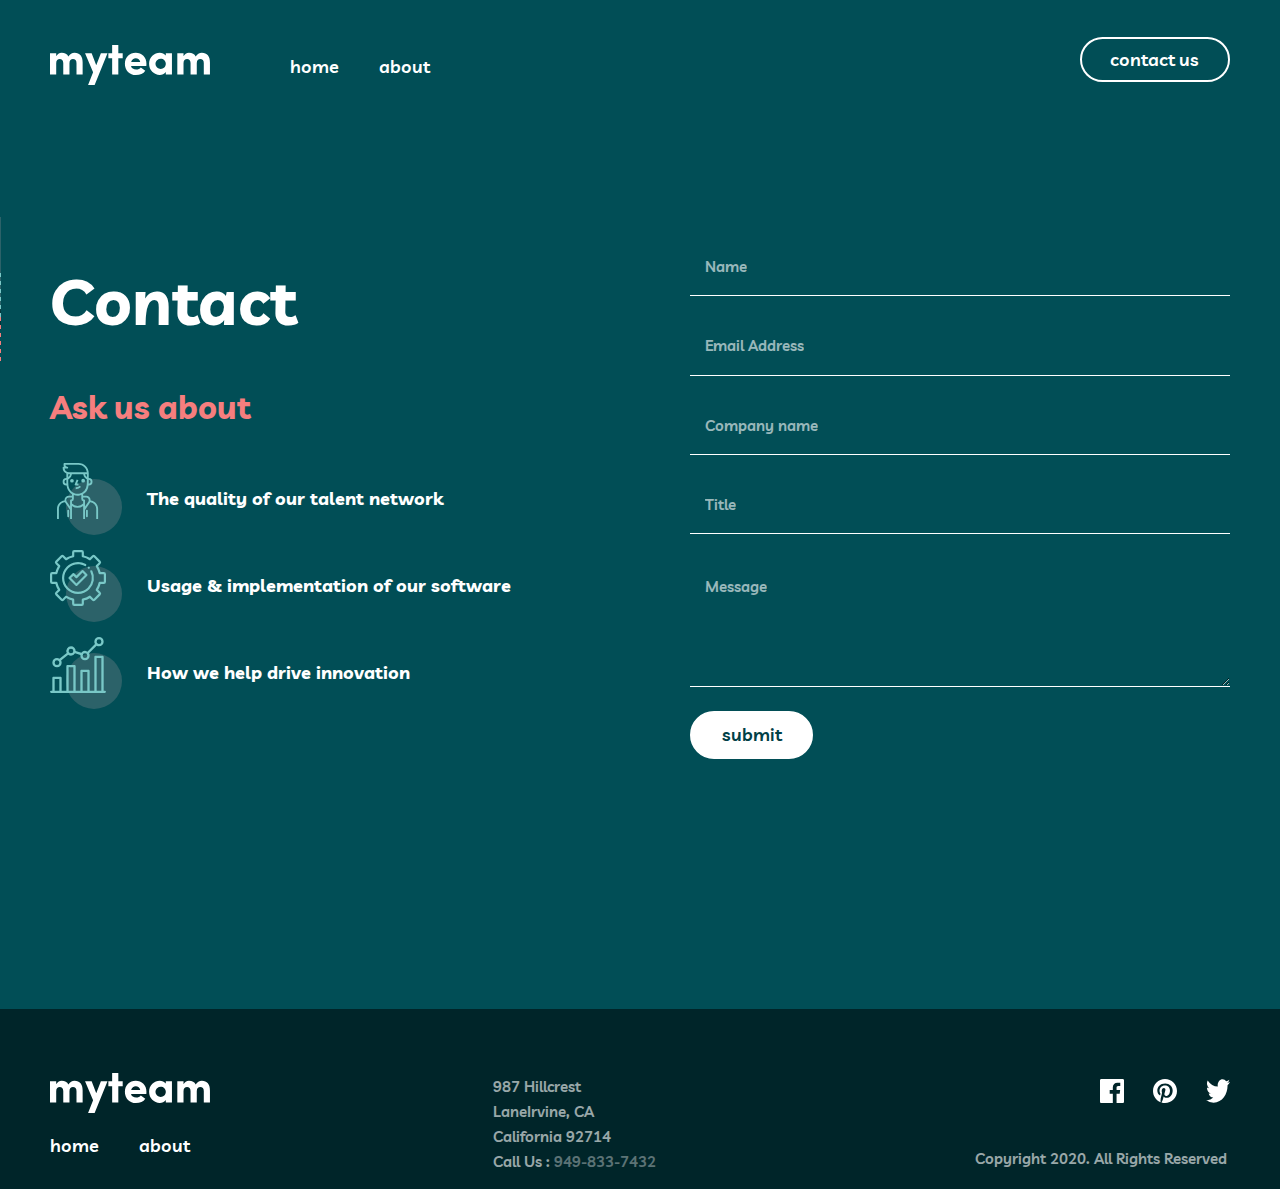
==== contact.html @ 978ab303 "add some changes" ====
<!DOCTYPE html>
<html lang="en">

<head>
  <meta charset="UTF-8">
  <meta http-equiv="X-UA-Compatible" content="IE=edge">
  <meta name="viewport" content="width=device-width, initial-scale=1.0">
  <meta name="keywords" content="fylo fylo.com  failo filo">
  <meta name="author" content="Donijohn Jhons">
  <meta name="description" content="the platform where you can find right people to your command">
  <title>Fylo</title>
  <link rel="icon" type="image/svg" href="./img/site-logo.svg">
  <link rel="stylesheet" href="style/normalize.css">
  <link rel="stylesheet" href="style/main.min.css">
  <!-- <link rel="stylesheet" href="style/main.css"> -->
</head>

<body>
  <!-- HEADER   -->
  <header class="header-wrapper contact-page-header">
    <div class="header-wrapper__container container">
      <h1 class="site-heading-hidden">"My team" site heading</h1>
      <div class="header-wrapper__header-inner header-inner">
        <div class="header-inner__logo-nav-wrapper logo-nav-wrapper">
          <a class="logo-nav-wrapper__site-logo-link site-logo-link " href="index.html">
            <img class="logo-nav-wrapper__site-logo site-logo" src="./img/logo.svg" alt="site logo" width="160"
              height="40">
          </a>
          <nav class="logo-nav-wrapper__navbar navbar">
            <ul class="logo-nav-wrapper-navbar__list navbar-list">
              <li class="logo-nav-wrapper-navbar__list-item navbar-list-item">
                <a class="navbar-list-item-link item-link header-links" href="index.html">home</a>
              </li>

              <li class="logo-nav-wrapper-navbar__list-item navbar-list-item">
                <a class="navbar-list-item-link item-link header-links" href="directory.html">about</a>
              </li>

            </ul>
          </nav>
        </div>
        <div class="header-inner__btn-wrapper btn-wrapper">
          <a class="btn-wrapper__btn header-btn header-links" href="contact.html">contact us</a>
        </div>
      </div>
    </div>
  </header>
  <!-- //HEADER   -->


  <!-- CONTACT-US -->
  <main class="site-main">
    <section class="contact-wrapper">
      <div class="contact-wrapper__container container">
        <div class="contact-wrapper__inner contact-inner">
          <div class="contact-inner__ask-wrapper ask-wrapper">
            <h3 class="ask-wrapper__heading ask-heading">Contact</h3>
            <p class="ask-wrapper__info ask-info">Ask us about</p>

            <ul class="ask-wrapper__list ask-list">
              <li class="ask-list__item ask-item name-item">
                <img class="ask-item__img ask-img" src="./img/bteam-experiance.svg" alt="quality" width="72"
                  height="72">
                <p class="ask-list__content ask-content">The quality of our talent network</p>
              </li>

              <li class="ask-list__item ask-item">
                <img class="ask-item__img ask-img" src="./img/bteam-proccess.svg" alt="software" width="72" height="72">
                <p class="ask-list__content ask-content">Usage & implementation of our software</p>
              </li>

              <li class="ask-list__item ask-item">
                <img class="ask-item__img ask-img" src="./img/bteam-productivity.svg" alt="productivity" width="72"
                  height="72">
                <p class="ask-list__content ask-content">How we help drive innovation</p>
              </li>
            </ul>
          </div>

          <div class="contact-inner__form-wrapper form-wrapper">
            <form action="https://echo.htmlacademy.ru/" class="form-wrapper__form-inner form-inner">
              <label class="form-inner__name-label name-label" for="name">
                <input class="name-label__name-input all-input" id="name" type="text" placeholder="Name" name="name"
                  required>
              </label>

              <label class="form-inner__email-label email-label" for="email">
                <input class="email-label__email-input email-input all-input" id="email" type="email"
                  placeholder="Email Address" name="email" required>
              </label>

              <label class="form-inner__company-name-label " for="comp-name">
                <input class="company-name-label__comp-name-input comp-name-input all-input" id="comp-name" type="text"
                  placeholder="Company name" name="comp-name" required>
              </label>

              <label class="form-inner__title-label title-label" for="title">
                <input class="title-label__title-input title-input all-input" id="title" type="text" placeholder="Title"
                  name="title">
              </label>

              <label class="form-inner__message-label message-label" for="message">
                <textarea class="message-label__message-area message-area all-input" id="message" name="message"
                  cols="5" rows="5" placeholder="Message"></textarea>
              </label>

              <button class="form-inner__btn form-btn" type="submit">
                <span class="form-inner__btn--submit btn-submit">submit</span>
              </button>
            </form>
          </div>
        </div>
      </div>
      <div class="contact-page-bottom-bgimg"></div>
    </section>
  </main>
  <!-- //CONTACT-US -->

  <!-- FOOTER   -->
  <footer class="footer-wrapper">
    <div class="footer-wrapper__container container">
      <div class="footer-wrapper__footer-inner footer-inner">

        <div class="header-inner__logo-nav-wrapper logo-nav-wrapper footer-logo-nav-wrapper">
          <a class="logo-nav-wrapper__site-logo-link site-logo-link " href="index.html">
            <img class="logo-nav-wrapper__site-logo site-logo" src="./img/logo.svg" alt="site logo" width="160"
              height="40">
          </a>
          <nav class="logo-nav-wrapper__navbar navbar">
            <ul class="logo-nav-wrapper-navbar__list navbar-list">
              <li class="logo-nav-wrapper-navbar__list-item navbar-list-item footer-navbar-list-item">
                <a class="navbar-list-item-link item-link header-links" href="index.html">home</a>
              </li>

              <li class="logo-nav-wrapper-navbar__list-item navbar-list-item">
                <a class="navbar-list-item-link item-link header-links" href="directory.html">about</a>
              </li>

            </ul>
          </nav>
        </div>

        <div class="footer-inner__tel-wrapper tel-wrapper">
          <p class="tel-wrapper__tel_num tel_num">987 Hillcrest <br /> LaneIrvine, CA<br>California 92714<br>Call Us :
            <a class="tel-wrapper__tel_num--telephone-number telephone-number tel_num"
              href="tel:949-833-7432">949-833-7432</a>
          </p>
        </div>

        <div class="footer-inner__soc-net-wrapper footer-soc-net-wrapper">
          <ul class="footer-soc-net-wrapper__list soc-net-list">
            <li class="soc-net-list__item soc-net-item">
              <a class="soc-net-item__link soc-net-link" href="https://www.facebook.com/" target="_blank">
                <img class="soc-net-item-link__img soc-net-img" src="./img/facebook.svg" alt="facebook" width="24"
                  height="24">
              </a>
            </li>

            <li class="soc-net-list__item soc-net-item">
              <a class="soc-net-item__link soc-net-link" href="#" target="_blank">
                <img class="soc-net-item-link__img soc-net-img" src="./img/Path.svg" alt="Path" width="24" height="24">
              </a>
            </li>

            <li class="soc-net-list__item soc-net-item">
              <a class="soc-net-item__link soc-net-link" href="https://twitter.com/" target="_blank">
                <img class="soc-net-item-link__img soc-net-img" src="./img/twitter.svg" alt="twitter" width="24"
                  height="24">
              </a>
            </li>

          </ul>

          <p class="footer-soc-net-wrapper__copyrite copyrite tel_num">Copyright 2020. All Rights Reserved</p>
        </div>
      </div>
    </div>
  </footer>
  <!-- //FOOTER -->
---- style/main.min.css ----
@font-face{font-family:Livvic;font-style:normal;font-weight:400;src:url("../fonts/livvic-v11-latin-regular.woff2") format("woff2"),url("../fonts/livvic-v11-latin-regular.woff") format("woff")}@font-face{font-family:Livvic;font-style:normal;font-weight:600;src:url("../fonts/livvic-v11-latin-600.woff2") format("woff2"),url("../fonts/livvic-v11-latin-600.woff") format("woff")}@font-face{font-family:Livvic;font-style:normal;font-weight:700;src:url("../fonts/livvic-v11-latin-700.woff2") format("woff2"),url("../fonts/livvic-v11-latin-700.woff") format("woff")}*{-webkit-box-sizing:border-box;box-sizing:border-box}body{font-family:Livvic}.container{max-width:1220px;padding:0 20px;margin-right:auto;margin-left:auto}ul{list-style-type:none;padding:0}a{text-decoration:none}.header-wrapper{padding-bottom:35px;background-color:#014e56}.site-heading-hidden{display:inline;visibility:hidden}.header-inner{display:-webkit-box;display:-ms-flexbox;display:flex;-webkit-box-pack:justify;-ms-flex-pack:justify;justify-content:space-between}.logo-nav-wrapper{display:-webkit-box;display:-ms-flexbox;display:flex;-webkit-box-pack:center;-ms-flex-pack:center;justify-content:center;-webkit-box-align:center;-ms-flex-align:center;align-items:center}.site-logo{width:160px;height:40px}.navbar-list{display:-webkit-box;display:-ms-flexbox;display:flex}.navbar-list-item:nth-child(1){margin-left:80px}.navbar-list-item:nth-child(2){margin-left:40px}.header-links{font-style:normal;font-weight:600;font-size:18px;line-height:28px;color:#fff}.btn-wrapper{width:150px;height:45px;padding:7px 28px;border:2px solid #fff;border-radius:24px}.directory{width:100%;background-color:#004047;background-image:url("../img/dir-top-bg-img.png");background-repeat:no-repeat;background-position:calc(50% - 715px) top}.directory-wrapper{padding-top:140px;padding-bottom:20px}.dir-bottom-bgimg-wrapper{width:100%;height:100px;background-image:url("../img/dir-bottom-bgimg.png");background-repeat:no-repeat;background-position:calc(50% + 665px) bottom}.all-dir-list-wrapper{display:-webkit-box;display:-ms-flexbox;display:flex;-ms-flex-wrap:wrap;flex-wrap:wrap;-webkit-box-pack:justify;-ms-flex-pack:justify;justify-content:space-between;margin-top:25px}.directory-heading{font-style:normal;font-size:48px;line-height:48px;text-align:center;color:#fff}.directory-list-wrapper{width:350px;height:250px;margin-top:60px;background-color:#012f34;overflow:hidden}.directory-list{width:350px;height:250px;padding-top:35px;padding-left:125px}.drake-wrapper{padding-left:100px}.dir-list-item-hover{width:350px;height:250px;padding:1px 15px 80px 50px;margin-left:-5px}.dir-list-name{margin-bottom:0;font-style:normal;font-size:18px;line-height:28px;color:#79c8c7}.dir-list-prof{margin-top:0;font-size:15px;line-height:25px;color:#fff}.dir-list-img{width:95px;height:95px}.drake{margin-left:25px}.addan{border:2px solid #c4fffe;border-radius:50%}.directory-list:hover{margin-top:-250px;padding-left:0;-webkit-transition:.5s ease;-o-transition:.5s ease;transition:.5s ease}.dir-hidden-name{margin-top:100px;font-style:normal;color:#79c8c7}.hidden-blockq{margin-left:15px;font-style:normal;font-weight:600;font-size:15px;line-height:25px;color:#fff}.dir-hidden-socnet{width:100px;-webkit-box-pack:justify;-ms-flex-pack:justify;justify-content:space-between;list-style-type:none;display:-webkit-box;display:-ms-flexbox;display:flex}.dir-list-circle{width:56px;height:56px;margin-top:-30px;margin-left:150px;padding-top:17px;padding-left:22px;background:#f67e7e;border-radius:50%}.dir-list-circle:hover{-webkit-transform:rotate(45deg);-ms-transform:rotate(45deg);transform:rotate(45deg);background-color:#79c8c7}.hero-wrapper{width:100%;background-color:#014e56;background-image:url("../img/hero-sec-bgim.png");background-repeat:no-repeat;background-position:calc(50% - 740px) top}.hero-inner{padding-bottom:140px;display:-webkit-box;display:-ms-flexbox;display:flex;-webkit-box-align:center;-ms-flex-align:center;align-items:center;-webkit-box-pack:justify;-ms-flex-pack:justify;justify-content:space-between;background-image:url("../img/herobg.png");background-repeat:no-repeat;background-position:calc(50% + 350px) bottom}.hero-inner__heading{width:600px;font-style:normal;font-size:100px;line-height:100px;color:#fff}.violate{color:#f67e7e}.hero-info{width:440px;margin-top:85px;position:relative;font-style:normal;font-weight:600;font-size:18px;line-height:28px;color:#fff}.hero-info::before{width:50px;height:5px;content:'';display:block;position:absolute;top:-30px;background-color:#79c8c7}.built-team-wrapper{padding-bottom:140px;background-color:#012f34;background-image:url("../img/b-team-bgimg.png");background-repeat:no-repeat;background-position:calc(50% + 715px) bottom}.bteam-inner{display:-webkit-box;display:-ms-flexbox;display:flex;padding-top:140px;-webkit-box-pack:justify;-ms-flex-pack:justify;justify-content:space-between}.bteam-heading{position:relative;width:445px;height:144px;font-size:48px;line-height:48px;color:#fff}.bteam-heading::before{position:absolute;width:50px;height:4px;top:-30px;content:'';background-color:#f67e7e}.bteam-list{list-style-type:none;padding:0}.bteam-list-item{display:-webkit-box;display:-ms-flexbox;display:flex;-webkit-box-align:center;-ms-flex-align:center;align-items:center;-webkit-box-pack:justify;-ms-flex-pack:justify;justify-content:space-between}.bteam-content-wrapper{width:445px;padding-left:25px}.info-heading{font-weight:700;font-size:18px;line-height:28px;color:#f67e7e}.bteam-content{font-weight:600;font-size:15px;line-height:25px;color:#fff;opacity:.8}.customer-feedback-wrapper{background-color:#004047;background-image:url("../img/feedback-topbgimg.png");background-repeat:no-repeat;background-position:calc(50% - 650px) top}.feedback-bottom-bgimg{width:100%;height:200px;background-image:url("../img/feedback-botttom.png");background-repeat:no-repeat;background-position:calc(50% + 615px) bottom}.cfeedback-inner{padding-top:140px}.cfeedback-heading{width:930px;margin-left:85px;font-size:48px;line-height:48px;text-align:center;color:#fff}.heading-blue-side{color:#79c8c7}.cfeedback-list{display:-webkit-box;display:-ms-flexbox;display:flex;-webkit-box-pack:justify;-ms-flex-pack:justify;justify-content:space-between}.cfeedback-item{padding-top:30px;background-image:url("../img/quotes.svg");background-repeat:no-repeat;background-position:calc(50% - 20px) top}.item-info{width:350px;margin:0;font-weight:600;font-size:15px;line-height:25px;text-align:center;color:#fff}.item-name{font-weight:700;font-size:18px;line-height:28px;text-align:center;color:#79c8c7}.item-prof{font-size:13px;line-height:18px;text-align:center;color:#fff}.full-info{padding-right:40px}.item-img{width:62px;height:62px;margin-left:125px}.contact-link-sender-wrapper{padding:75px 260px;background-color:#f67e7e;background-image:url("../img/contact-link-bgimg.png");background-repeat:no-repeat;background-position:calc(50% - 618px) bottom}.send-inner{width:925px;margin-left:85px;display:-webkit-box;display:-ms-flexbox;display:flex;-webkit-box-pack:justify;-ms-flex-pack:justify;justify-content:space-between;-webkit-box-align:center;-ms-flex-align:center;align-items:center}.contact-link-sender-heading{font-size:48px;line-height:48px;color:#012f34}.btn-wrapper-send{border:2px solid #000}.send-links{color:#000}.footer-wrapper{padding-top:50px;background-color:#002529}.footer-inner{display:-webkit-box;display:-ms-flexbox;display:flex;-webkit-box-pack:center;-ms-flex-pack:center;justify-content:center;-webkit-box-align:center;-ms-flex-align:center;align-items:center;-webkit-box-pack:justify;-ms-flex-pack:justify;justify-content:space-between}.footer-logo-nav-wrapper{display:block}.footer-navbar-list-item:nth-child(1){margin-left:0}.tel-wrapper{width:200px}.tel_num{font-weight:600;font-size:15px;line-height:25px;color:#fff;opacity:.6}.soc-net-list{width:130px;margin-left:125px;margin-bottom:40px;-webkit-box-pack:justify;-ms-flex-pack:justify;justify-content:space-between;display:-webkit-box;display:-ms-flexbox;display:flex}.about-wrapper{padding-top:120px;padding-bottom:120px;background-color:#014e56;background-image:url("../img/about-bgimg.png");background-repeat:no-repeat;background-position:calc(50% + 715px) bottom}.inner-wrappper{display:-webkit-box;display:-ms-flexbox;display:flex;-webkit-box-pack:justify;-ms-flex-pack:justify;justify-content:space-between;-webkit-box-align:center;-ms-flex-align:center;align-items:center}.wrapper-heading{font-size:64px;line-height:100px;color:#fff}.content-wrapper{width:700px}.about-info{position:relative;font-weight:600;font-size:18px;line-height:28px;color:#fff}.about-info::before{width:50px;height:5px;content:'';display:block;position:absolute;top:-30px;background-color:#f67e7e}.big-customers-wrapper{padding-top:140px;padding-bottom:150px;background-color:#012f34;background-image:url("../img/clients-bg.png");background-repeat:no-repeat;background-position:calc(50% - 615px) top}.inner__heading{font-size:48px;line-height:48px;text-align:center;color:#fff}.customer-list{margin-left:10px;display:-webkit-box;display:-ms-flexbox;display:flex;-webkit-box-pack:justify;-ms-flex-pack:justify;justify-content:space-between}.contact-page-header{padding-bottom:120px}.contact-wrapper{background-color:#014e56;background-image:url("../img/contact-top-bgimg.png");background-repeat:no-repeat;background-position:calc(50% - 760px) top}.contact-page-bottom-bgimg{width:100%;height:250px;background-image:url("../img/contact-bottom-bgimg.png");background-repeat:no-repeat;background-position:calc(50% + 770px) bottom}.contact-inner{display:-webkit-box;display:-ms-flexbox;display:flex;-webkit-box-align:center;-ms-flex-align:center;align-items:center;-webkit-box-pack:justify;-ms-flex-pack:justify;justify-content:space-between}.ask-heading{margin:0;font-size:64px;line-height:100px;color:#fff}.ask-info{font-weight:700;font-size:32px;line-height:48px;color:#f67e7e}.ask-item{margin-top:15px;display:-webkit-box;display:-ms-flexbox;display:flex;-webkit-box-align:center;-ms-flex-align:center;align-items:center}.name-item{margin-top:0}.ask-img{width:72px;height:72px}.ask-content{font-weight:700;font-size:18px;line-height:28px;color:#fff;margin-left:25px}.all-input{width:540px;margin-top:25px;padding:15px 400px 20px 15px;display:block;background-color:#014e56;border:none;border-bottom:1px solid #fff}.all-input::-webkit-input-placeholder{font-weight:600;font-size:15px;line-height:25px;color:#fff;opacity:.6}.all-input::-moz-placeholder{font-weight:600;font-size:15px;line-height:25px;color:#fff;opacity:.6}.all-input:-ms-input-placeholder{font-weight:600;font-size:15px;line-height:25px;color:#fff;opacity:.6}.all-input::-ms-input-placeholder{font-weight:600;font-size:15px;line-height:25px;color:#fff;opacity:.6}.all-input::placeholder{font-weight:600;font-size:15px;line-height:25px;color:#fff;opacity:.6}.form-btn{width:123px;height:48px;margin-top:24px;background-color:#fff;border:2px solid #fff;border-radius:24px}.btn-submit{font-weight:600;font-size:18px;line-height:28px;color:#004047;cursor:pointer}
---- style/main.css ----
/* FONTS */
@font-face {
  font-family: "Livvic";
  font-style: normal;
  font-weight: 400;
  src: url("../fonts/livvic-v11-latin-regular.woff2") format("woff2"), 
       url("../fonts/livvic-v11-latin-regular.woff") format("woff"); 
}

@font-face {
  font-family: "Livvic";
  font-style: normal;
  font-weight: 600;
  src: url("../fonts/livvic-v11-latin-600.woff2") format("woff2"), 
       url("../fonts/livvic-v11-latin-600.woff") format("woff");
}

@font-face {
  font-family: "Livvic";
  font-style: normal;
  font-weight: 700; 
  src: url("../fonts/livvic-v11-latin-700.woff2") format("woff2"), 
       url("../fonts/livvic-v11-latin-700.woff") format("woff"); 
}


* {
  box-sizing: border-box;
}

body {
  font-family: "Livvic";
}

.container {
  max-width: 1220px;
  padding: 0 20px;
  margin-right: auto;
  margin-left: auto;
}


ul {
  list-style-type: none;
  padding: 0;
}

a {
  text-decoration: none;
}

/* HEADER */
.header-wrapper {
  padding-bottom: 35px;
  background-color: rgb(1, 78, 86);
}

.site-heading-hidden {
  display: inline;
  visibility: hidden;
}

.header-inner {
  display: flex;
  justify-content: space-between;
}


.logo-nav-wrapper {
  display: flex;
  justify-content: center;
  align-items: center;
}

.site-logo {
  width: 160px;
  height: 40px;
}

.navbar-list {
  display: flex; 
}

.navbar-list-item:nth-child(1) {
  margin-left: 80px;
}

.navbar-list-item:nth-child(2) {
  margin-left: 40px;
}

.header-links {
  font-style: normal;
  font-weight: 600;
  font-size: 18px;
  line-height: 28px;
  color: rgb(255, 255, 255);
}

.btn-wrapper {
  width: 150px;
  height: 45px;
  padding: 7px 28px;
  border: 2px solid rgb(255, 255, 255);
  border-radius: 24px;
}
/* //HEADER */


/* DIRECTORY */
.directory {
  width: 100%;
  background-color:  rgb(0, 64, 71);
  background-image: url("../img/dir-top-bg-img.png");
  background-repeat: no-repeat;
  background-position: calc(50% - 715px) top;
}

.directory-wrapper {
  padding-top: 140px;
  padding-bottom: 20px;
}

.dir-bottom-bgimg-wrapper {
  width: 100%;
  height: 100px;
  background-image: url("../img/dir-bottom-bgimg.png");
  background-repeat: no-repeat;
  background-position: calc(50% + 665px) bottom;
}

.all-dir-list-wrapper {
  display: flex;
  flex-wrap: wrap;
  justify-content: space-between;
  margin-top: 25px;
}

.directory-heading {
  font-style: normal;
  font-size: 48px;
  line-height: 48px;
  text-align: center;
  color: rgb(255, 255, 255);
}

.directory-list-wrapper {
  width: 350px;
  height: 250px;
  margin-top: 60px;
  background-color: rgb(1, 47, 52);
  overflow: hidden;
}

.directory-list {
  width: 350px;
  height: 250px;
  padding-top: 35px;
  padding-left: 125px;
}

.drake-wrapper {
  padding-left: 100px;
}

.dir-list-item-hover {
  width: 350px;
  height: 250px;
  padding: 1px 15px 80px 50px;
  margin-left: -5px;
}


.dir-list-name {
  margin-bottom: 0;
  font-style: normal;
  font-size: 18px;
  line-height: 28px;
  color: rgb(121, 200, 199);
}

.dir-list-prof {
  margin-top: 0;
  font-size: 15px;
  line-height: 25px;
  color: rgb(255, 255, 255);
}


.dir-list-img {
  width: 95px;
  height: 95px;
}

.drake {
  margin-left: 25px;
}

.addan {
  border: 2px solid rgb(196, 255, 254);
  border-radius: 50%;
}

.directory-list:hover {
  margin-top: -250px;
  padding-left: 0;
  transition: 0.5s ease;
}

.dir-hidden-name {
  margin-top: 100px;
  font-style: normal;
  color: rgb(121, 200, 199);
}

.hidden-blockq {
  margin-left: 15px;
  font-style: normal;
  font-weight: 600;
  font-size: 15px;
  line-height: 25px;
  color: rgb(255, 255, 255);
}

.dir-hidden-socnet {
  width: 100px;
  justify-content: space-between;
  list-style-type: none;
  display: flex;
}

.dir-list-circle {
  width: 56px;
  height: 56px;
  margin-top: -30px;
  margin-left: 150px;
  padding-top: 17px;
  padding-left: 22px;
  background: rgb(246, 126, 126);
  border-radius: 50%;
}

.dir-list-circle:hover {
  transform: rotate(45deg);
  background-color: rgb(121, 200, 199);
} 
/* //DIRECTORY */


/* HERO */
.hero-wrapper {
  width: 100%;
  background-color: rgb(1, 78, 86);;
  background-image: url("../img/hero-sec-bgim.png");
  background-repeat: no-repeat;
  background-position: calc(50% - 740px) top;
}

.hero-inner {
  padding-bottom: 140px;
  display: flex;
  align-items: center;
  justify-content: space-between;
  background-image: url("../img/herobg.png");
  background-repeat: no-repeat;
  background-position: calc(50% + 350px) bottom;
}

.hero-inner__heading {
  width: 600px;
  font-style: normal;
  font-size: 100px;
  line-height: 100px;
  color: rgb(255, 255, 255);
}

.violate {
  color: rgb(246, 126, 126);
}

.hero-info {
  width: 440px;
  margin-top: 85px;
  position: relative;
  font-style: normal;
  font-weight: 600;
  font-size: 18px;
  line-height: 28px;
  color: rgb(255, 255, 255);
}

.hero-info::before {
  width: 50px;
  height: 5px;
  content: '';
  display: block;
  position:absolute;
  top: -30px;
  background-color: rgb(121, 200, 199);
}
/* //HERO */


/* BUILT-TEAM */
.built-team-wrapper {
  padding-bottom: 140px;
  background-color: rgb(1, 47, 52);
  background-image: url("../img/b-team-bgimg.png");
  background-repeat: no-repeat;
  background-position: calc(50% + 715px) bottom;
}

.bteam-inner {
  display: flex;
  padding-top: 140px;
  justify-content: space-between;

}


.bteam-heading {
  position: relative;
  width: 445px;
  height: 144px;
  font-size: 48px;
  line-height: 48px;
  color: rgb(255, 255, 255);
}

.bteam-heading::before { 
  position: absolute;
  width: 50px;
  height: 4px;
  top: -30px;
  content: '';
  background-color: rgb(246, 126, 126);
}

.bteam-list {
  list-style-type: none;
  padding: 0;
}

.bteam-list-item {
  display: flex;
  align-items: center;
  justify-content: space-between;
}

.bteam-content-wrapper {
  width: 445px;
  padding-left: 25px;
}

.info-heading {
  font-weight: bold;
  font-size: 18px;
  line-height: 28px;
  color: rgb(246, 126, 126);

}

.bteam-content {
  font-weight: 600;
  font-size: 15px;
  line-height: 25px;
  color: rgb(255, 255, 255);
  opacity: 0.8;
}
/* //BUILT-TEAM */


/* CUSTOMER-FEEDBACK */
.customer-feedback-wrapper {
  background-color: rgb(0, 64, 71);
  background-image: url("../img/feedback-topbgimg.png");
  background-repeat: no-repeat;
  background-position: calc(50% - 650px) top;
}

.feedback-bottom-bgimg {
  width: 100%;
  height: 200px;
  background-image: url("../img/feedback-botttom.png");
  background-repeat: no-repeat;
  background-position: calc(50% + 615px) bottom;
}

.cfeedback-inner {
  padding-top: 140px;
  /* padding-bottom: 150px; */
  /* background-image: url("../img/feedback-botttom.png");
  background-repeat: no-repeat;
  background-position: calc(50% + 490px) bottom; */
}

.cfeedback-heading {
  width: 930px;
  margin-left: 85px;
  font-size: 48px;
  line-height: 48px;
  text-align: center;
  color: rgb(255, 255, 255);
}

.heading-blue-side {
  color: rgb(121, 200, 199);
}

.cfeedback-list {
  display: flex;
  justify-content: space-between;
}

.cfeedback-item {
  padding-top: 30px;
  background-image: url("../img/quotes.svg");
  background-repeat: no-repeat;
  background-position: calc(50% - 20px) top;
}

.item-info {
  width: 350px;
  margin: 0;
  font-weight: 600;
  font-size: 15px;
  line-height: 25px;
  text-align: center;
  color: rgb(255, 255, 255);
}

.item-name {
  font-weight: bold;
  font-size: 18px;
  line-height: 28px;
  text-align: center;
  color: rgb(121, 200, 199);
}

.item-prof {
  font-size: 13px;
  line-height: 18px;
  text-align: center;
  color: rgb(255, 255, 255);
}

.full-info {
  padding-right: 40px;
}

.item-img {
  width: 62px;
  height: 62px;
  margin-left: 125px;
}
/* //CUSTOMER-FEEDBACK */


/* CONTACT-LINK */
.contact-link-sender-wrapper {
  padding: 75px 260px;
  background-color: rgb(246, 126, 126);
  background-image: url("../img/contact-link-bgimg.png");
  background-repeat: no-repeat;
  background-position: calc(50% - 618px) bottom;
}

.send-inner {
  width: 925px;
  margin-left: 85px;
  display: flex;
  justify-content: space-between;
  align-items: center;
}

.contact-link-sender-heading {
  font-size: 48px;
  line-height: 48px;
  color: rgb(1, 47, 52);
}

.btn-wrapper-send {
  border: 2px solid rgb(0, 0, 0);
}

.send-links {
  color: rgb(0, 0, 0);
}
/* //CONTACT-LINK */


/* FOOTER */
.footer-wrapper {
  padding-top: 50px;
  background-color: rgb(0, 37, 41);
}

.footer-inner {
  display: flex;
  justify-content: center;
  align-items: center;
  justify-content: space-between;
}

.footer-logo-nav-wrapper {
  display: block;
}

.footer-navbar-list-item:nth-child(1) {
  margin-left: 0;
}


.tel-wrapper {
  width: 200px;
}

.tel_num {
  font-weight: 600;
  font-size: 15px;
  line-height: 25px;
  color: rgb(255, 255, 255);
  opacity: 0.6;
}

.soc-net-list {
  width: 130px;
  margin-left: 125px;
  margin-bottom: 40px;
  justify-content: space-between;
  display: flex;
}
/* //FOOTER */


/* ABOUT */
.about-wrapper {
  padding-top: 120px;
  padding-bottom: 120px; 
  background-color: rgb(1, 78, 86);
  background-image: url("../img/about-bgimg.png");
  background-repeat: no-repeat;
  background-position: calc(50% + 715px) bottom;
}

.inner-wrappper {
  display: flex;
  justify-content: space-between;
  align-items: center;
}

.wrapper-heading {
  font-size: 64px;
  line-height: 100px;
  color: rgb(255, 255, 255);
}

.content-wrapper {
  width: 700px;
}

.about-info {
  position: relative;
  font-weight: 600;
  font-size: 18px;
  line-height: 28px;
  color: rgb(255, 255, 255);
}

.about-info::before {
  width: 50px;
  height: 5px;
  content: '';
  display: block;
  position:absolute;
  top: -30px;
  background-color: rgb(246, 126, 126);
}
/* //ABOUT */


/* BIG-CUSTOMER */
.big-customers-wrapper {
  padding-top: 140px;
  padding-bottom: 150px;
  background-color: rgb(1, 47, 52);
  background-image: url("../img/clients-bg.png");
  background-repeat: no-repeat;
  background-position: calc(50% - 615px) top;
}

.inner__heading {
  font-size: 48px;
  line-height: 48px;
  text-align: center;
  color:  rgb(255, 255, 255);
}

.customer-list {
  margin-left: 10px;
  display: flex;
  justify-content: space-between;
}
/* //BIG-CUSTOMER */


/* CONTACT-US */
.contact-page-header {
  padding-bottom: 120px;
}

.contact-wrapper {
  background-color: rgb(1, 78, 86);
  background-image: url("../img/contact-top-bgimg.png");
  background-repeat: no-repeat;
  background-position: calc(50% - 760px) top;
}

.contact-page-bottom-bgimg {
  width: 100%;
  height: 250px;
  background-image: url("../img/contact-bottom-bgimg.png");
  background-repeat: no-repeat;
  background-position: calc(50% + 770px) bottom;
}

.contact-inner {
  display: flex;
  align-items: center;
  justify-content: space-between;
}

.ask-heading {
  margin: 0;
  font-size: 64px;
  line-height: 100px;
  color: rgb(255, 255, 255);
}

.ask-info {
  font-weight: bold;
  font-size: 32px;
  line-height: 48px;
  color: rgb(246, 126, 126);
}

.ask-item {
  margin-top: 15px;
  display: flex;
  align-items: center;
}

.name-item {
  margin-top: 0;
}

.ask-img {
  width: 72px;
  height: 72px;
}

.ask-content {
  font-weight: bold;
  font-size: 18px;
  line-height: 28px;
  color: rgb(255, 255, 255);
  margin-left: 25px;
}

.all-input {
  width: 540px;
  margin-top: 25px;
  padding: 15px 400px 20px 15px;
  display: block;
  background-color: rgb(1, 78, 86);
  border: none;
  border-bottom: 1px solid rgb(255, 255, 255);
}

.all-input::placeholder {
  font-weight: 600;
  font-size: 15px;
  line-height: 25px;
  color: rgb(255, 255, 255);
  opacity: 0.6;
}

.form-btn {
  width: 123px;
  height: 48px;
  margin-top: 24px;
  background-color: rgb(255, 255, 255);
  border: 2px solid rgb(255, 255, 255);
  border-radius: 24px;
}

.btn-submit {
  font-weight: 600;
  font-size: 18px;
  line-height: 28px;
  color: rgb(0, 64, 71);
  cursor: pointer;
}

/* CONTACT-US */


@media (max-width: 699px) {

}
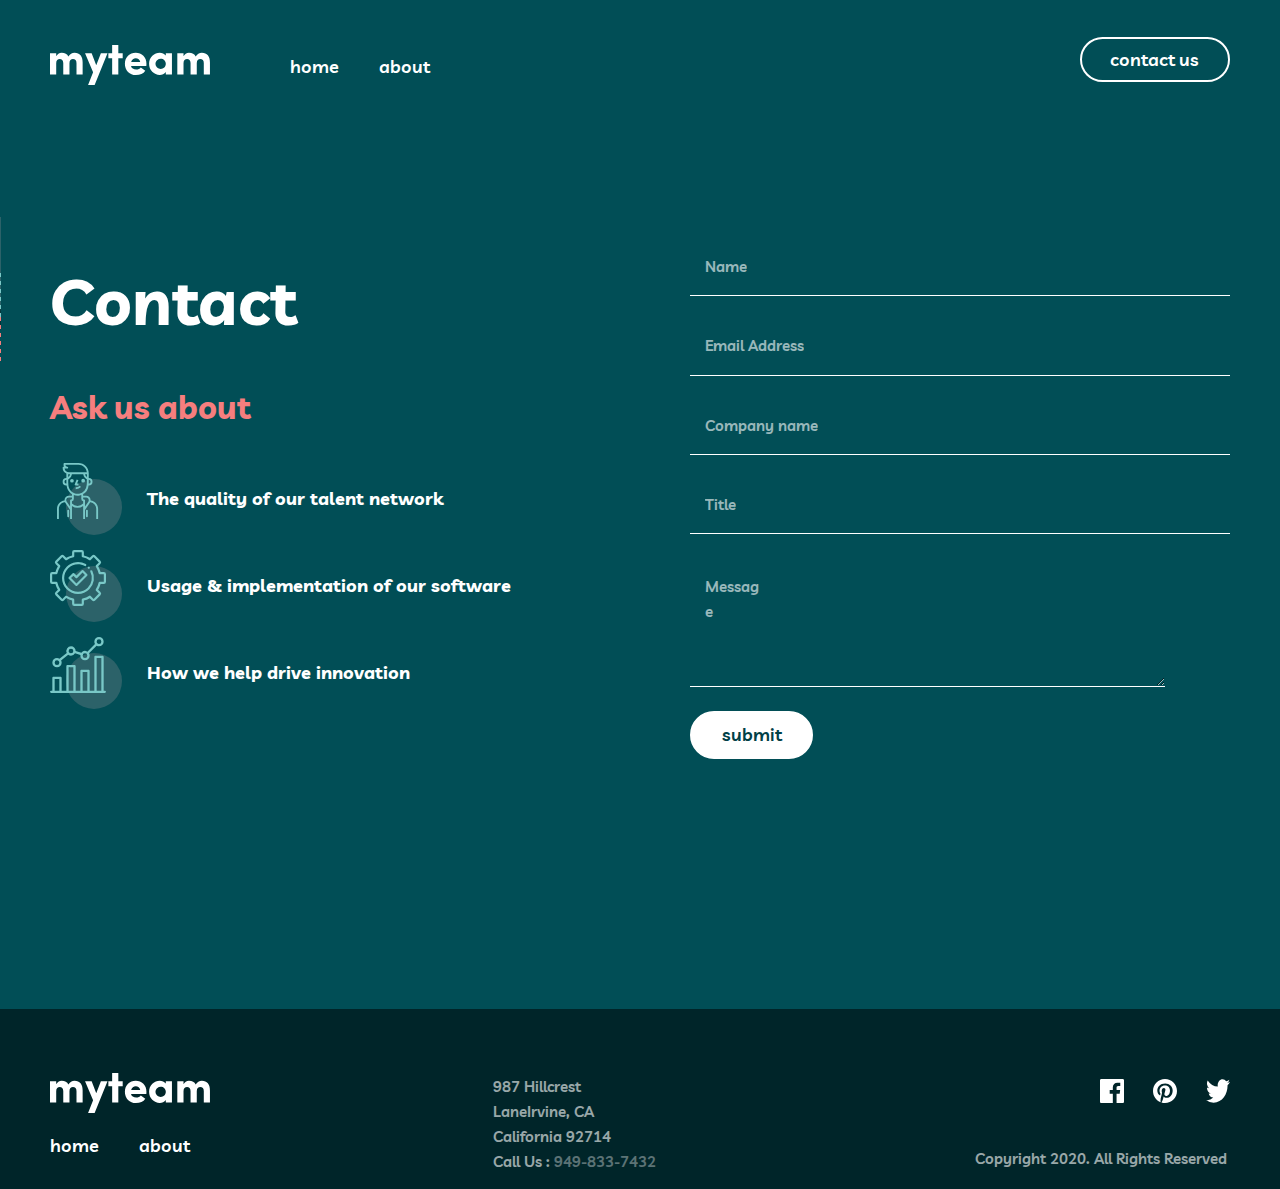
==== commit 34c9819b: "make some changes on html files to get ready to responsivness" ====
--- a/contact.html
+++ b/contact.html
@@ -12,7 +12,9 @@
   <link rel="icon" type="image/svg" href="./img/site-logo.svg">
   <link rel="stylesheet" href="style/normalize.css">
   <link rel="stylesheet" href="style/main.min.css">
+  <link rel="stylesheet" href="./style/min.responsive.css">
   <!-- <link rel="stylesheet" href="style/main.css"> -->
+  <!-- <link rel="stylesheet" href="./style/responsive.css"> -->
 </head>
 
 <body>
@@ -42,6 +44,10 @@
         <div class="header-inner__btn-wrapper btn-wrapper">
           <a class="btn-wrapper__btn header-btn header-links" href="contact.html">contact us</a>
         </div>
+
+        <button class="header-inner__humburger-btn  humburger-btn">
+          <img class="humburger-btn__humburger-img humburger-img" src="./img/humburger.png" alt="navbar-list-humburger" width="20" height="17">
+        </button>
       </div>
     </div>
   </header>
@@ -126,7 +132,7 @@
             <img class="logo-nav-wrapper__site-logo site-logo" src="./img/logo.svg" alt="site logo" width="160"
               height="40">
           </a>
-          <nav class="logo-nav-wrapper__navbar navbar">
+          <nav class="logo-nav-wrapper__navbar navbar footer-navbar">
             <ul class="logo-nav-wrapper-navbar__list navbar-list">
               <li class="logo-nav-wrapper-navbar__list-item navbar-list-item footer-navbar-list-item">
                 <a class="navbar-list-item-link item-link header-links" href="index.html">home</a>
--- a/style/main.min.css
+++ b/style/main.min.css
@@ -1 +1 @@
-@font-face{font-family:Livvic;font-style:normal;font-weight:400;src:url("../fonts/livvic-v11-latin-regular.woff2") format("woff2"),url("../fonts/livvic-v11-latin-regular.woff") format("woff")}@font-face{font-family:Livvic;font-style:normal;font-weight:600;src:url("../fonts/livvic-v11-latin-600.woff2") format("woff2"),url("../fonts/livvic-v11-latin-600.woff") format("woff")}@font-face{font-family:Livvic;font-style:normal;font-weight:700;src:url("../fonts/livvic-v11-latin-700.woff2") format("woff2"),url("../fonts/livvic-v11-latin-700.woff") format("woff")}*{-webkit-box-sizing:border-box;box-sizing:border-box}body{font-family:Livvic}.container{max-width:1220px;padding:0 20px;margin-right:auto;margin-left:auto}ul{list-style-type:none;padding:0}a{text-decoration:none}.header-wrapper{padding-bottom:35px;background-color:#014e56}.site-heading-hidden{display:inline;visibility:hidden}.header-inner{display:-webkit-box;display:-ms-flexbox;display:flex;-webkit-box-pack:justify;-ms-flex-pack:justify;justify-content:space-between}.logo-nav-wrapper{display:-webkit-box;display:-ms-flexbox;display:flex;-webkit-box-pack:center;-ms-flex-pack:center;justify-content:center;-webkit-box-align:center;-ms-flex-align:center;align-items:center}.site-logo{width:160px;height:40px}.navbar-list{display:-webkit-box;display:-ms-flexbox;display:flex}.navbar-list-item:nth-child(1){margin-left:80px}.navbar-list-item:nth-child(2){margin-left:40px}.header-links{font-style:normal;font-weight:600;font-size:18px;line-height:28px;color:#fff}.btn-wrapper{width:150px;height:45px;padding:7px 28px;border:2px solid #fff;border-radius:24px}.directory{width:100%;background-color:#004047;background-image:url("../img/dir-top-bg-img.png");background-repeat:no-repeat;background-position:calc(50% - 715px) top}.directory-wrapper{padding-top:140px;padding-bottom:20px}.dir-bottom-bgimg-wrapper{width:100%;height:100px;background-image:url("../img/dir-bottom-bgimg.png");background-repeat:no-repeat;background-position:calc(50% + 665px) bottom}.all-dir-list-wrapper{display:-webkit-box;display:-ms-flexbox;display:flex;-ms-flex-wrap:wrap;flex-wrap:wrap;-webkit-box-pack:justify;-ms-flex-pack:justify;justify-content:space-between;margin-top:25px}.directory-heading{font-style:normal;font-size:48px;line-height:48px;text-align:center;color:#fff}.directory-list-wrapper{width:350px;height:250px;margin-top:60px;background-color:#012f34;overflow:hidden}.directory-list{width:350px;height:250px;padding-top:35px;padding-left:125px}.drake-wrapper{padding-left:100px}.dir-list-item-hover{width:350px;height:250px;padding:1px 15px 80px 50px;margin-left:-5px}.dir-list-name{margin-bottom:0;font-style:normal;font-size:18px;line-height:28px;color:#79c8c7}.dir-list-prof{margin-top:0;font-size:15px;line-height:25px;color:#fff}.dir-list-img{width:95px;height:95px}.drake{margin-left:25px}.addan{border:2px solid #c4fffe;border-radius:50%}.directory-list:hover{margin-top:-250px;padding-left:0;-webkit-transition:.5s ease;-o-transition:.5s ease;transition:.5s ease}.dir-hidden-name{margin-top:100px;font-style:normal;color:#79c8c7}.hidden-blockq{margin-left:15px;font-style:normal;font-weight:600;font-size:15px;line-height:25px;color:#fff}.dir-hidden-socnet{width:100px;-webkit-box-pack:justify;-ms-flex-pack:justify;justify-content:space-between;list-style-type:none;display:-webkit-box;display:-ms-flexbox;display:flex}.dir-list-circle{width:56px;height:56px;margin-top:-30px;margin-left:150px;padding-top:17px;padding-left:22px;background:#f67e7e;border-radius:50%}.dir-list-circle:hover{-webkit-transform:rotate(45deg);-ms-transform:rotate(45deg);transform:rotate(45deg);background-color:#79c8c7}.hero-wrapper{width:100%;background-color:#014e56;background-image:url("../img/hero-sec-bgim.png");background-repeat:no-repeat;background-position:calc(50% - 740px) top}.hero-inner{padding-bottom:140px;display:-webkit-box;display:-ms-flexbox;display:flex;-webkit-box-align:center;-ms-flex-align:center;align-items:center;-webkit-box-pack:justify;-ms-flex-pack:justify;justify-content:space-between;background-image:url("../img/herobg.png");background-repeat:no-repeat;background-position:calc(50% + 350px) bottom}.hero-inner__heading{width:600px;font-style:normal;font-size:100px;line-height:100px;color:#fff}.violate{color:#f67e7e}.hero-info{width:440px;margin-top:85px;position:relative;font-style:normal;font-weight:600;font-size:18px;line-height:28px;color:#fff}.hero-info::before{width:50px;height:5px;content:'';display:block;position:absolute;top:-30px;background-color:#79c8c7}.built-team-wrapper{padding-bottom:140px;background-color:#012f34;background-image:url("../img/b-team-bgimg.png");background-repeat:no-repeat;background-position:calc(50% + 715px) bottom}.bteam-inner{display:-webkit-box;display:-ms-flexbox;display:flex;padding-top:140px;-webkit-box-pack:justify;-ms-flex-pack:justify;justify-content:space-between}.bteam-heading{position:relative;width:445px;height:144px;font-size:48px;line-height:48px;color:#fff}.bteam-heading::before{position:absolute;width:50px;height:4px;top:-30px;content:'';background-color:#f67e7e}.bteam-list{list-style-type:none;padding:0}.bteam-list-item{display:-webkit-box;display:-ms-flexbox;display:flex;-webkit-box-align:center;-ms-flex-align:center;align-items:center;-webkit-box-pack:justify;-ms-flex-pack:justify;justify-content:space-between}.bteam-content-wrapper{width:445px;padding-left:25px}.info-heading{font-weight:700;font-size:18px;line-height:28px;color:#f67e7e}.bteam-content{font-weight:600;font-size:15px;line-height:25px;color:#fff;opacity:.8}.customer-feedback-wrapper{background-color:#004047;background-image:url("../img/feedback-topbgimg.png");background-repeat:no-repeat;background-position:calc(50% - 650px) top}.feedback-bottom-bgimg{width:100%;height:200px;background-image:url("../img/feedback-botttom.png");background-repeat:no-repeat;background-position:calc(50% + 615px) bottom}.cfeedback-inner{padding-top:140px}.cfeedback-heading{width:930px;margin-left:85px;font-size:48px;line-height:48px;text-align:center;color:#fff}.heading-blue-side{color:#79c8c7}.cfeedback-list{display:-webkit-box;display:-ms-flexbox;display:flex;-webkit-box-pack:justify;-ms-flex-pack:justify;justify-content:space-between}.cfeedback-item{padding-top:30px;background-image:url("../img/quotes.svg");background-repeat:no-repeat;background-position:calc(50% - 20px) top}.item-info{width:350px;margin:0;font-weight:600;font-size:15px;line-height:25px;text-align:center;color:#fff}.item-name{font-weight:700;font-size:18px;line-height:28px;text-align:center;color:#79c8c7}.item-prof{font-size:13px;line-height:18px;text-align:center;color:#fff}.full-info{padding-right:40px}.item-img{width:62px;height:62px;margin-left:125px}.contact-link-sender-wrapper{padding:75px 260px;background-color:#f67e7e;background-image:url("../img/contact-link-bgimg.png");background-repeat:no-repeat;background-position:calc(50% - 618px) bottom}.send-inner{width:925px;margin-left:85px;display:-webkit-box;display:-ms-flexbox;display:flex;-webkit-box-pack:justify;-ms-flex-pack:justify;justify-content:space-between;-webkit-box-align:center;-ms-flex-align:center;align-items:center}.contact-link-sender-heading{font-size:48px;line-height:48px;color:#012f34}.btn-wrapper-send{border:2px solid #000}.send-links{color:#000}.footer-wrapper{padding-top:50px;background-color:#002529}.footer-inner{display:-webkit-box;display:-ms-flexbox;display:flex;-webkit-box-pack:center;-ms-flex-pack:center;justify-content:center;-webkit-box-align:center;-ms-flex-align:center;align-items:center;-webkit-box-pack:justify;-ms-flex-pack:justify;justify-content:space-between}.footer-logo-nav-wrapper{display:block}.footer-navbar-list-item:nth-child(1){margin-left:0}.tel-wrapper{width:200px}.tel_num{font-weight:600;font-size:15px;line-height:25px;color:#fff;opacity:.6}.soc-net-list{width:130px;margin-left:125px;margin-bottom:40px;-webkit-box-pack:justify;-ms-flex-pack:justify;justify-content:space-between;display:-webkit-box;display:-ms-flexbox;display:flex}.about-wrapper{padding-top:120px;padding-bottom:120px;background-color:#014e56;background-image:url("../img/about-bgimg.png");background-repeat:no-repeat;background-position:calc(50% + 715px) bottom}.inner-wrappper{display:-webkit-box;display:-ms-flexbox;display:flex;-webkit-box-pack:justify;-ms-flex-pack:justify;justify-content:space-between;-webkit-box-align:center;-ms-flex-align:center;align-items:center}.wrapper-heading{font-size:64px;line-height:100px;color:#fff}.content-wrapper{width:700px}.about-info{position:relative;font-weight:600;font-size:18px;line-height:28px;color:#fff}.about-info::before{width:50px;height:5px;content:'';display:block;position:absolute;top:-30px;background-color:#f67e7e}.big-customers-wrapper{padding-top:140px;padding-bottom:150px;background-color:#012f34;background-image:url("../img/clients-bg.png");background-repeat:no-repeat;background-position:calc(50% - 615px) top}.inner__heading{font-size:48px;line-height:48px;text-align:center;color:#fff}.customer-list{margin-left:10px;display:-webkit-box;display:-ms-flexbox;display:flex;-webkit-box-pack:justify;-ms-flex-pack:justify;justify-content:space-between}.contact-page-header{padding-bottom:120px}.contact-wrapper{background-color:#014e56;background-image:url("../img/contact-top-bgimg.png");background-repeat:no-repeat;background-position:calc(50% - 760px) top}.contact-page-bottom-bgimg{width:100%;height:250px;background-image:url("../img/contact-bottom-bgimg.png");background-repeat:no-repeat;background-position:calc(50% + 770px) bottom}.contact-inner{display:-webkit-box;display:-ms-flexbox;display:flex;-webkit-box-align:center;-ms-flex-align:center;align-items:center;-webkit-box-pack:justify;-ms-flex-pack:justify;justify-content:space-between}.ask-heading{margin:0;font-size:64px;line-height:100px;color:#fff}.ask-info{font-weight:700;font-size:32px;line-height:48px;color:#f67e7e}.ask-item{margin-top:15px;display:-webkit-box;display:-ms-flexbox;display:flex;-webkit-box-align:center;-ms-flex-align:center;align-items:center}.name-item{margin-top:0}.ask-img{width:72px;height:72px}.ask-content{font-weight:700;font-size:18px;line-height:28px;color:#fff;margin-left:25px}.all-input{width:540px;margin-top:25px;padding:15px 400px 20px 15px;display:block;background-color:#014e56;border:none;border-bottom:1px solid #fff}.all-input::-webkit-input-placeholder{font-weight:600;font-size:15px;line-height:25px;color:#fff;opacity:.6}.all-input::-moz-placeholder{font-weight:600;font-size:15px;line-height:25px;color:#fff;opacity:.6}.all-input:-ms-input-placeholder{font-weight:600;font-size:15px;line-height:25px;color:#fff;opacity:.6}.all-input::-ms-input-placeholder{font-weight:600;font-size:15px;line-height:25px;color:#fff;opacity:.6}.all-input::placeholder{font-weight:600;font-size:15px;line-height:25px;color:#fff;opacity:.6}.form-btn{width:123px;height:48px;margin-top:24px;background-color:#fff;border:2px solid #fff;border-radius:24px}.btn-submit{font-weight:600;font-size:18px;line-height:28px;color:#004047;cursor:pointer}+@font-face{font-family:Livvic;font-style:normal;font-weight:400;src:url("../fonts/livvic-v11-latin-regular.woff2") format("woff2"),url("../fonts/livvic-v11-latin-regular.woff") format("woff")}@font-face{font-family:Livvic;font-style:normal;font-weight:600;src:url("../fonts/livvic-v11-latin-600.woff2") format("woff2"),url("../fonts/livvic-v11-latin-600.woff") format("woff")}@font-face{font-family:Livvic;font-style:normal;font-weight:700;src:url("../fonts/livvic-v11-latin-700.woff2") format("woff2"),url("../fonts/livvic-v11-latin-700.woff") format("woff")}*{-webkit-box-sizing:border-box;box-sizing:border-box}body{font-family:Livvic}.container{max-width:1220px;padding:0 20px;margin-right:auto;margin-left:auto}ul{list-style-type:none;padding:0}a{text-decoration:none}.header-wrapper{padding-bottom:35px;background-color:#014e56}.site-heading-hidden{display:inline;visibility:hidden}.header-inner{display:-webkit-box;display:-ms-flexbox;display:flex;-webkit-box-pack:justify;-ms-flex-pack:justify;justify-content:space-between}.logo-nav-wrapper{display:-webkit-box;display:-ms-flexbox;display:flex;-webkit-box-pack:center;-ms-flex-pack:center;justify-content:center;-webkit-box-align:center;-ms-flex-align:center;align-items:center}.site-logo{width:160px;height:40px}.navbar-list{display:-webkit-box;display:-ms-flexbox;display:flex}.navbar-list-item:nth-child(1){margin-left:80px}.navbar-list-item:nth-child(2){margin-left:40px}.header-links{font-style:normal;font-weight:600;font-size:18px;line-height:28px;color:#fff}.header-links:hover{color:#f67e7e}.btn-wrapper{width:150px;height:45px;padding:7px 28px;border:2px solid #fff;border-radius:24px}.btn-wrapper:hover{background-color:#fff}.header-btn:hover{color:#002529}.humburger-btn{display:none;background-color:transparent;border:none}.humburger-img{display:block;width:20px;height:17px}.directory{width:100%;background-color:#004047;background-image:url("../img/dir-top-bg-img.png");background-repeat:no-repeat;background-position:calc(50% - 715px) top}.directory-wrapper{padding-top:140px;padding-bottom:20px}.dir-bottom-bgimg-wrapper{width:100%;height:100px;background-image:url("../img/dir-bottom-bgimg.png");background-repeat:no-repeat;background-position:calc(50% + 665px) bottom}.all-dir-list-wrapper{display:-webkit-box;display:-ms-flexbox;display:flex;-ms-flex-wrap:wrap;flex-wrap:wrap;-webkit-box-pack:justify;-ms-flex-pack:justify;justify-content:space-between;margin-top:25px}.directory-heading{font-style:normal;font-size:48px;line-height:48px;text-align:center;color:#fff}.directory-list-wrapper{width:350px;height:250px;margin-top:60px;background-color:#012f34;overflow:hidden}.directory-list{width:350px;height:250px;padding-top:35px;padding-left:125px}.drake-wrapper{padding-left:100px}.dir-list-item-hover{width:350px;height:250px;padding:1px 15px 80px 50px;margin-left:-5px}.dir-list-name{margin-bottom:0;font-style:normal;font-size:18px;line-height:28px;color:#79c8c7}.dir-list-prof{margin-top:0;font-size:15px;line-height:25px;color:#fff}.dir-list-img{width:95px;height:95px}.drake{margin-left:25px}.addan{border:2px solid #c4fffe;border-radius:50%}.directory-list:hover{margin-top:-250px;padding-left:0;-webkit-transition:.5s ease;-o-transition:.5s ease;transition:.5s ease}.dir-hidden-name{margin-top:100px;font-style:normal;color:#79c8c7}.hidden-blockq{margin-left:15px;font-style:normal;font-weight:600;font-size:15px;line-height:25px;color:#fff}.dir-hidden-socnet{width:80px;-webkit-box-pack:justify;-ms-flex-pack:justify;justify-content:space-between;list-style-type:none;display:-webkit-box;display:-ms-flexbox;display:flex}.hid-socnet-img{width:24px;height:24px}.hid-socnet-img:hover{-webkit-filter:invert(62%) sepia(21%) saturate(3225%) hue-rotate(315deg) brightness(115%) contrast(91%);filter:invert(62%) sepia(21%) saturate(3225%) hue-rotate(315deg) brightness(115%) contrast(91%)}.dir-list-circle{width:56px;height:56px;margin-top:-30px;margin-left:150px;padding-top:17px;padding-left:22px;background:#f67e7e;border-radius:50%}.dir-list-circle:hover{-webkit-transform:rotate(45deg);-ms-transform:rotate(45deg);transform:rotate(45deg);background-color:#79c8c7}.hero-wrapper{width:100%;background-color:#014e56;background-image:url("../img/hero-sec-bgim.png");background-repeat:no-repeat;background-position:calc(50% - 740px) top}.hero-inner{padding-bottom:140px;display:-webkit-box;display:-ms-flexbox;display:flex;-webkit-box-align:center;-ms-flex-align:center;align-items:center;-webkit-box-pack:justify;-ms-flex-pack:justify;justify-content:space-between;background-image:url("../img/herobg.png");background-repeat:no-repeat;background-position:calc(50% + 350px) bottom}.hero-inner__heading{max-width:600px;font-style:normal;font-size:100px;line-height:100px;color:#fff}.violate{color:#f67e7e}.hero-info{max-width:457px;margin-top:85px;position:relative;font-style:normal;font-weight:600;font-size:18px;line-height:28px;color:#fff}.hero-info::before{width:50px;height:5px;content:'';display:block;position:absolute;top:-30px;background-color:#79c8c7}.built-team-wrapper{padding-bottom:140px;background-color:#012f34;background-image:url("../img/b-team-bgimg.png");background-repeat:no-repeat;background-position:calc(50% + 715px) bottom}.bteam-inner{display:-webkit-box;display:-ms-flexbox;display:flex;padding-top:140px;-webkit-box-pack:justify;-ms-flex-pack:justify;justify-content:space-between}.bteam-heading{position:relative;max-width:445px;height:144px;font-size:48px;line-height:48px;color:#fff}.bteam-heading::before{position:absolute;width:50px;height:4px;top:-30px;content:'';background-color:#f67e7e}.bteam-list{list-style-type:none;padding:0}.bteam-list-item{display:-webkit-box;display:-ms-flexbox;display:flex;-webkit-box-align:center;-ms-flex-align:center;align-items:center;-webkit-box-pack:justify;-ms-flex-pack:justify;justify-content:space-between}.bteam-content-wrapper{max-width:445px;padding-left:25px}.info-heading{font-weight:700;font-size:18px;line-height:28px;color:#f67e7e}.bteam-content{font-weight:600;font-size:15px;line-height:25px;color:#fff;opacity:.8}.customer-feedback-wrapper{background-color:#004047;background-image:url("../img/feedback-topbgimg.png");background-repeat:no-repeat;background-position:calc(50% - 650px) top}.feedback-bottom-bgimg{width:100%;height:200px;background-image:url("../img/feedback-botttom.png");background-repeat:no-repeat;background-position:calc(50% + 615px) bottom}.cfeedback-inner{padding-top:140px}.cfeedback-heading{max-width:930px;margin-left:85px;font-size:48px;line-height:48px;text-align:center;color:#fff}.heading-blue-side{color:#79c8c7}.cfeedback-list{display:-webkit-box;display:-ms-flexbox;display:flex;-webkit-box-pack:justify;-ms-flex-pack:justify;justify-content:space-between}.cfeedback-item{padding-top:30px;background-image:url("../img/quotes.svg");background-repeat:no-repeat;background-position:calc(50% - 20px) top}.item-info{max-width:350px;margin:0;font-weight:600;font-size:15px;line-height:25px;text-align:center;color:#fff}.item-name{font-weight:700;font-size:18px;line-height:28px;text-align:center;color:#79c8c7}.item-prof{font-size:13px;line-height:18px;text-align:center;color:#fff}.full-info{padding-right:40px}.item-img{width:62px;height:62px;margin-left:125px}.contact-link-sender-wrapper{padding:75px 260px;background-color:#f67e7e;background-image:url("../img/contact-link-bgimg.png");background-repeat:no-repeat;background-position:calc(50% - 618px) bottom}.send-inner{max-width:925px;margin-left:85px;display:-webkit-box;display:-ms-flexbox;display:flex;-webkit-box-pack:justify;-ms-flex-pack:justify;justify-content:space-between;-webkit-box-align:center;-ms-flex-align:center;align-items:center}.contact-link-sender-heading{font-size:48px;line-height:48px;color:#012f34}.btn-wrapper-send{border:2px solid #000}.btn-wrapper-send:hover{background-color:#012f34}.send-links{color:#000}.send-links:hover{color:#fff}.footer-wrapper{padding-top:50px;background-color:#002529}.footer-inner{display:-webkit-box;display:-ms-flexbox;display:flex;-webkit-box-pack:center;-ms-flex-pack:center;justify-content:center;-webkit-box-align:center;-ms-flex-align:center;align-items:center;-webkit-box-pack:justify;-ms-flex-pack:justify;justify-content:space-between}.footer-logo-nav-wrapper{display:block}.footer-navbar-list-item:nth-child(1){margin-left:0}.tel-wrapper{width:200px}.tel_num{font-weight:600;font-size:15px;line-height:25px;color:#fff;opacity:.6}.soc-net-list{width:130px;margin-left:125px;margin-bottom:40px;-webkit-box-pack:justify;-ms-flex-pack:justify;justify-content:space-between;display:-webkit-box;display:-ms-flexbox;display:flex}.soc-net-img{width:24px;height:24px}.soc-net-img:hover{-webkit-filter:invert(62%) sepia(21%) saturate(3225%) hue-rotate(315deg) brightness(115%) contrast(91%);filter:invert(62%) sepia(21%) saturate(3225%) hue-rotate(315deg) brightness(115%) contrast(91%)}.about-wrapper{padding-top:120px;padding-bottom:120px;background-color:#014e56;background-image:url("../img/about-bgimg.png");background-repeat:no-repeat;background-position:calc(50% + 715px) bottom}.inner-wrappper{display:-webkit-box;display:-ms-flexbox;display:flex;-webkit-box-pack:justify;-ms-flex-pack:justify;justify-content:space-between;-webkit-box-align:center;-ms-flex-align:center;align-items:center}.wrapper-heading{font-size:64px;line-height:100px;color:#fff}.content-wrapper{max-width:700px}.about-info{position:relative;font-weight:600;font-size:18px;line-height:28px;color:#fff}.about-info::before{width:50px;height:5px;content:'';display:block;position:absolute;top:-30px;background-color:#f67e7e}.big-customers-wrapper{padding-top:140px;padding-bottom:150px;background-color:#012f34;background-image:url("../img/clients-bg.png");background-repeat:no-repeat;background-position:calc(50% - 615px) top}.inner__heading{font-size:48px;line-height:48px;text-align:center;color:#fff}.customer-list{margin-left:10px;display:-webkit-box;display:-ms-flexbox;display:flex;-webkit-box-pack:justify;-ms-flex-pack:justify;justify-content:space-between}.contact-page-header{padding-bottom:120px}.contact-wrapper{background-color:#014e56;background-image:url("../img/contact-top-bgimg.png");background-repeat:no-repeat;background-position:calc(50% - 760px) top}.contact-page-bottom-bgimg{width:100%;height:250px;background-image:url("../img/contact-bottom-bgimg.png");background-repeat:no-repeat;background-position:calc(50% + 770px) bottom}.contact-inner{display:-webkit-box;display:-ms-flexbox;display:flex;-webkit-box-align:center;-ms-flex-align:center;align-items:center;-webkit-box-pack:justify;-ms-flex-pack:justify;justify-content:space-between}.ask-heading{margin:0;font-size:64px;line-height:100px;color:#fff}.ask-info{font-weight:700;font-size:32px;line-height:48px;color:#f67e7e}.ask-item{margin-top:15px;display:-webkit-box;display:-ms-flexbox;display:flex;-webkit-box-align:center;-ms-flex-align:center;align-items:center}.name-item{margin-top:0}.ask-img{width:72px;height:72px}.ask-content{font-weight:700;font-size:18px;line-height:28px;color:#fff;margin-left:25px}.all-input{max-width:540px;margin-top:25px;padding:15px 400px 20px 15px;display:block;background-color:#014e56;border:none;border-bottom:1px solid #fff}.all-input:hover{border-bottom:1px solid #f67e7e}.all-input::-webkit-input-placeholder{font-weight:600;font-size:15px;line-height:25px;color:#fff;opacity:.6}.all-input::-moz-placeholder{font-weight:600;font-size:15px;line-height:25px;color:#fff;opacity:.6}.all-input:-ms-input-placeholder{font-weight:600;font-size:15px;line-height:25px;color:#fff;opacity:.6}.all-input::-ms-input-placeholder{font-weight:600;font-size:15px;line-height:25px;color:#fff;opacity:.6}.all-input::placeholder{font-weight:600;font-size:15px;line-height:25px;color:#fff;opacity:.6}.all-input::-webkit-input-placeholder:hover{color:#f67e7e;opacity:.6}.all-input::-moz-placeholder:hover{color:#f67e7e;opacity:.6}.all-input:-ms-input-placeholder:hover{color:#f67e7e;opacity:.6}.all-input::-ms-input-placeholder:hover{color:#f67e7e;opacity:.6}.all-input::placeholder:hover{color:#f67e7e;opacity:.6}.form-btn{width:123px;height:48px;margin-top:24px;background-color:#fff;border:2px solid #fff;border-radius:24px}.btn-submit{font-weight:600;font-size:18px;line-height:28px;color:#004047;cursor:pointer}--- a/style/min.responsive.css
+++ b/style/min.responsive.css
@@ -0,0 +1 @@
+@media only screen and (max-width:1283px){.send-inner{-webkit-box-orient:vertical;-webkit-box-direction:normal;-ms-flex-direction:column;flex-direction:column}}@media only screen and (max-width:1148px){.btn-wrapper-send{margin-right:250px}}@media only screen and (max-width:1090px){.all-dir-list-wrapper{-ms-flex-pack:distribute;justify-content:space-around}}@media only screen and (max-width:1000px){.hero-wrapper{background-image:none}.hero-inner{background-position:bottom center;-webkit-box-orient:vertical;-webkit-box-direction:normal;-ms-flex-direction:column;flex-direction:column}.hero-inner__heading{text-align:center;margin-bottom:0}.hero-info{margin-top:24px;text-align:center}.hero-info::before{display:none}.cfeedback-heading{margin-left:25px}.contact-link-sender-wrapper{background-image:none}.send-inner{margin-left:0}.all-dir-list-wrapper{-ms-flex-pack:distribute;justify-content:space-around}.ask-info{margin:0}}@media only screen and (max-width:942px){.bteam-inner{margin-left:150px;margin-right:150px;-webkit-box-orient:vertical;-webkit-box-direction:normal;-ms-flex-direction:column;flex-direction:column}.bteam-heading{margin-left:auto;margin-right:auto;text-align:center}.bteam-heading::before{display:none}.bteam-list-item{-webkit-box-pack:start;-ms-flex-pack:start;justify-content:start}.cfeedback-list{-webkit-box-orient:vertical;-webkit-box-direction:normal;-ms-flex-direction:column;flex-direction:column}.cfeedback-item{max-width:348px;margin-right:auto;margin-left:auto}.cfeedback-heading{max-width:800px}.contact-link-sender-heading{font-size:24px}.btn-wrapper{margin-right:50px}.about-wrapper{padding-top:0}.inner-wrappper{-webkit-box-orient:vertical;-webkit-box-direction:normal;-ms-flex-direction:column;flex-direction:column}.contact-inner{-webkit-box-orient:vertical;-webkit-box-direction:normal;-ms-flex-direction:column;flex-direction:column}}@media only screen and (max-width:850px){.customer-list{-webkit-box-orient:vertical;-webkit-box-direction:normal;-ms-flex-direction:column;flex-direction:column;-webkit-box-align:center;-ms-flex-align:center;align-items:center}.customer-item{margin-top:15px}}@media only screen and (max-width:768px){.navbar{display:none}.btn-wrapper{display:none}.humburger-btn{display:block}.hero-heading{font-size:64px;line-height:56px}.bteam-heading{max-height:45px;font-size:32px;line-height:32px}.cfeedback-heading{font-size:32px;line-height:32px}.item-info{text-align:center}.contact-link-sender-heading{font-size:12px}.footer-navbar{display:inline-block;margin-left:15px}.footer-soc-net-wrapper{display:block}.footer-inner{margin-left:150px;display:block}.footer-logo-nav-wrapper{display:-webkit-inline-box;display:-ms-inline-flexbox;display:inline-flex;-webkit-box-pack:justify;-ms-flex-pack:justify;justify-content:space-between}.footer-navbar-list{margin-left:25px}.soc-net-list{margin:20px 0}}@media only screen and (max-width:640px){.bteam-inner{margin-left:40px}.footer-inner{margin-left:0}.contact-link-sender-wrapper{padding:0}.contact-link-sender-heading{line-height:12px}.all-input{max-width:450px;padding-right:300px}}@media only screen and (max-width:505px){.site-logo{width:120px;height:32px}.hero-heading{font-size:60px}.hero-info{font-size:12px;line-height:22px}.bteam-inner{margin-left:0;margin-right:0}.bteam-heading{font-size:24px;line-height:26px}.info-heading{font-size:14px;line-height:20px}.bteam-content{font-size:12px;line-height:18px}.cfeedback-heading{font-size:24px;line-height:28px}.item-info{font-size:12px;line-height:18px}.wrapper-heading{font-size:55px;line-height:80px}.about-info{font-size:14px;line-height:24px}.all-input{max-width:390px;padding-right:265px}}@media only screen and (max-width:396px){.bteam-inner{margin-right:0}.directory-heading{font-size:38px;line-height:32px}.ask-heading{font-size:58px;line-height:95px}.ask-info{font-size:28px;line-height:42px}.all-input{max-width:320px;padding-right:190px}.form-btn{width:100px;height:40px}}@media only screen and (max-width:320px){.item-img{margin-left:92px}.directory-wrapper{width:250px}.inner-heading{font-size:38px;line-height:36px}}--- a/style/main.css
+++ b/style/main.css
@@ -95,6 +95,10 @@
   font-size: 18px;
   line-height: 28px;
   color: rgb(255, 255, 255);
+}
+
+.header-links:hover  {
+  color: rgb(246, 126, 126);
 }
 
 .btn-wrapper {
@@ -104,6 +108,26 @@
   border: 2px solid rgb(255, 255, 255);
   border-radius: 24px;
 }
+
+.btn-wrapper:hover {
+  background-color: rgb(255, 255, 255);
+}
+
+.header-btn:hover {
+  color: rgb(0, 37, 41);
+}
+
+.humburger-btn {
+  display: none;
+  background-color: transparent;
+  border: none;
+}
+
+.humburger-img {
+  display: block;
+  width: 20px;
+  height: 17px;
+}
 /* //HEADER */
 
 
@@ -223,10 +247,19 @@
 }
 
 .dir-hidden-socnet {
-  width: 100px;
+  width: 80px;
   justify-content: space-between;
   list-style-type: none;
   display: flex;
+}
+
+.hid-socnet-img {
+  width: 24px;
+  height: 24px;
+}
+
+.hid-socnet-img:hover {
+    filter: invert(62%) sepia(21%) saturate(3225%) hue-rotate(315deg) brightness(115%) contrast(91%);
 }
 
 .dir-list-circle {
@@ -267,7 +300,7 @@
 }
 
 .hero-inner__heading {
-  width: 600px;
+  max-width: 600px;
   font-style: normal;
   font-size: 100px;
   line-height: 100px;
@@ -279,7 +312,7 @@
 }
 
 .hero-info {
-  width: 440px;
+  max-width: 457px;
   margin-top: 85px;
   position: relative;
   font-style: normal;
@@ -320,7 +353,7 @@
 
 .bteam-heading {
   position: relative;
-  width: 445px;
+  max-width: 445px;
   height: 144px;
   font-size: 48px;
   line-height: 48px;
@@ -348,7 +381,7 @@
 }
 
 .bteam-content-wrapper {
-  width: 445px;
+  max-width: 445px;
   padding-left: 25px;
 }
 
@@ -388,14 +421,10 @@
 
 .cfeedback-inner {
   padding-top: 140px;
-  /* padding-bottom: 150px; */
-  /* background-image: url("../img/feedback-botttom.png");
-  background-repeat: no-repeat;
-  background-position: calc(50% + 490px) bottom; */
 }
 
 .cfeedback-heading {
-  width: 930px;
+  max-width: 930px;
   margin-left: 85px;
   font-size: 48px;
   line-height: 48px;
@@ -420,7 +449,7 @@
 }
 
 .item-info {
-  width: 350px;
+  max-width: 350px;
   margin: 0;
   font-weight: 600;
   font-size: 15px;
@@ -466,7 +495,7 @@
 }
 
 .send-inner {
-  width: 925px;
+  max-width: 925px;
   margin-left: 85px;
   display: flex;
   justify-content: space-between;
@@ -483,8 +512,16 @@
   border: 2px solid rgb(0, 0, 0);
 }
 
+.btn-wrapper-send:hover {
+  background-color: rgb(1, 47, 52);
+}
+
 .send-links {
   color: rgb(0, 0, 0);
+}
+
+.send-links:hover {
+  color: rgb(255, 255, 255);
 }
 /* //CONTACT-LINK */
 
@@ -529,6 +566,16 @@
   margin-bottom: 40px;
   justify-content: space-between;
   display: flex;
+}
+
+.soc-net-img {
+  width: 24px;
+  height: 24px;
+
+}
+
+.soc-net-img:hover {
+  filter: invert(62%) sepia(21%) saturate(3225%) hue-rotate(315deg) brightness(115%) contrast(91%);
 }
 /* //FOOTER */
 
@@ -556,7 +603,7 @@
 }
 
 .content-wrapper {
-  width: 700px;
+  max-width: 700px;
 }
 
 .about-info {
@@ -668,7 +715,7 @@
 }
 
 .all-input {
-  width: 540px;
+  max-width: 540px;
   margin-top: 25px;
   padding: 15px 400px 20px 15px;
   display: block;
@@ -677,11 +724,20 @@
   border-bottom: 1px solid rgb(255, 255, 255);
 }
 
+.all-input:hover {
+  border-bottom: 1px solid rgb(246, 126, 126);
+}
+
 .all-input::placeholder {
   font-weight: 600;
   font-size: 15px;
   line-height: 25px;
   color: rgb(255, 255, 255);
+  opacity: 0.6;
+}
+
+.all-input::placeholder:hover {
+  color: rgb(246, 126, 126);
   opacity: 0.6;
 }
 
@@ -705,8 +761,4 @@
 /* CONTACT-US */
 
 
-@media (max-width: 699px) {
-
-}
-
-
+
--- a/style/responsive.css
+++ b/style/responsive.css
@@ -0,0 +1,330 @@
+@media only screen and (max-width: 1283px) {
+  .send-inner {
+    flex-direction: column;
+  }
+}
+
+@media only screen and (max-width: 1148px) {
+  .btn-wrapper-send {
+    margin-right: 250px;
+  }
+}
+
+
+@media only screen and (max-width: 1090px) {
+  .all-dir-list-wrapper {
+    justify-content: space-around;
+  }
+}
+
+@media only screen and (max-width: 1000px) {
+  .hero-wrapper {
+    background-image: none;
+  }
+
+  .hero-inner {
+    background-position: bottom center;
+    flex-direction: column;
+  }
+
+  .hero-inner__heading {
+    text-align: center;
+    margin-bottom: 0;
+  }
+
+  .hero-info {
+    margin-top: 24px;
+    text-align: center;
+  }
+
+  .hero-info::before {
+    display: none;
+  }
+
+  .cfeedback-heading {
+    margin-left: 25px;
+  }
+
+  .contact-link-sender-wrapper {
+    background-image: none;
+  }
+
+  .send-inner {
+    margin-left: 0;
+  }
+
+  .all-dir-list-wrapper {
+    justify-content: space-around;
+  }
+  
+  .ask-info {
+    margin: 0;
+  }
+
+}
+
+@media only screen and (max-width: 942px) {
+  .bteam-inner {
+    margin-left: 150px;
+    margin-right: 150px;
+    flex-direction: column;
+  }
+
+  .bteam-heading {
+    margin-left: auto;
+    margin-right: auto;
+    text-align: center;
+  }
+
+  .bteam-heading::before {
+    display: none;
+  }
+
+  .bteam-list-item {
+    justify-content: start;
+  }
+
+  .cfeedback-list {
+    flex-direction: column;
+  }
+
+  .cfeedback-item {
+    max-width: 348px;
+    margin-right: auto;
+    margin-left: auto;
+  }
+
+  .cfeedback-heading {
+    max-width: 800px;
+  }
+
+  .contact-link-sender-heading {
+    font-size: 24px;
+  }
+
+  .btn-wrapper {
+    margin-right: 50px;
+  }
+
+  .about-wrapper {
+    padding-top: 0;
+  }
+
+  .inner-wrappper {
+    flex-direction: column;
+  }
+
+  .contact-inner {
+    flex-direction: column;
+  }
+}
+
+@media only screen and (max-width: 850px) {
+  .customer-list {
+    flex-direction: column;
+    align-items: center;
+  }
+
+  .customer-item {
+    margin-top: 15px;
+  }
+
+
+}
+
+@media only screen and (max-width: 768px) {
+  .navbar {
+    display: none;
+  }
+
+  
+
+  .btn-wrapper {
+    display: none;
+  }
+
+  .humburger-btn {
+    display: block;
+  }
+
+  .hero-heading {
+    font-size: 64px;
+    line-height: 56px;
+  }
+
+  .bteam-heading {
+    max-height: 45px;
+    font-size: 32px;
+    line-height: 32px;
+  }
+
+  .cfeedback-heading {
+    font-size: 32px;
+    line-height: 32px;
+  }
+
+  .item-info {
+    text-align: center;
+  }
+
+  .contact-link-sender-heading {
+    font-size: 12px;
+  }
+
+  .footer-navbar {
+    display: inline-block;
+    margin-left: 15px;
+  }
+
+  .footer-soc-net-wrapper {
+    display: block;
+  }
+
+  .footer-inner {
+    margin-left: 150px;
+    display: block;
+  }
+
+  .footer-logo-nav-wrapper {
+    display: inline-flex;
+    justify-content: space-between;
+  }
+
+  .footer-navbar-list {
+    margin-left: 25px;
+  }
+
+  .soc-net-list {
+    margin: 20px 0;
+  }
+}
+
+@media only screen and (max-width: 640px) {
+  .bteam-inner{
+    margin-left: 40px;
+  }
+
+  .footer-inner {
+    margin-left: 0;
+  }
+
+  .contact-link-sender-wrapper {
+    padding: 0;
+  }
+
+  .contact-link-sender-heading {
+    line-height: 12px;       
+  }
+
+  .all-input {
+    max-width: 450px;
+    padding-right: 300px;
+  }
+}
+
+@media only screen and (max-width: 505px) {
+  .site-logo {
+    width: 120px;
+    height: 32px;
+  } 
+
+  .hero-heading {
+    font-size: 60px;
+  }
+
+  .hero-info {
+    font-size: 12px;
+    line-height: 22px;
+  }
+  
+  .bteam-inner {
+    margin-left: 0;
+    margin-right: 0;
+  }
+
+  .bteam-heading {
+    font-size: 24px;
+    line-height: 26px;
+  }
+
+  .info-heading {
+    font-size: 14px;
+    line-height: 20px;
+  }
+
+  .bteam-content {
+    font-size: 12px;
+    line-height: 18px;
+  }
+
+  .cfeedback-heading {
+    font-size: 24px;
+    line-height: 28px;
+  }
+
+  .item-info {
+    font-size: 12px;
+    line-height: 18px;
+  }
+  
+  .wrapper-heading {
+    font-size: 55px;
+    line-height: 80px;
+  }
+
+  .about-info {
+    font-size: 14px;
+    line-height: 24px;
+  }
+
+  .all-input {
+    max-width: 390px;
+    padding-right: 265px;
+  }
+}
+
+@media only screen and (max-width: 396px) {
+  .bteam-inner {
+    margin-right: 0;
+  }
+
+  .directory-heading {
+    font-size: 38px;
+    line-height: 32px;
+  }
+
+  .ask-heading {
+    font-size: 58px;
+    line-height: 95px;
+  }
+
+  .ask-info {
+    font-size: 28px;
+    line-height: 42px;
+  }
+
+  .all-input {
+    max-width: 320px;
+    padding-right: 190px;
+  }
+
+  .form-btn {
+    width: 100px;
+    height: 40px;
+  }
+}
+
+
+@media only screen and (max-width: 320px) {
+  .item-img { 
+    margin-left: 92px;  
+}
+  .directory-wrapper {
+    width: 250px;
+  }
+
+  .inner-heading {
+    font-size: 38px;
+    line-height: 36px;
+  }
+}